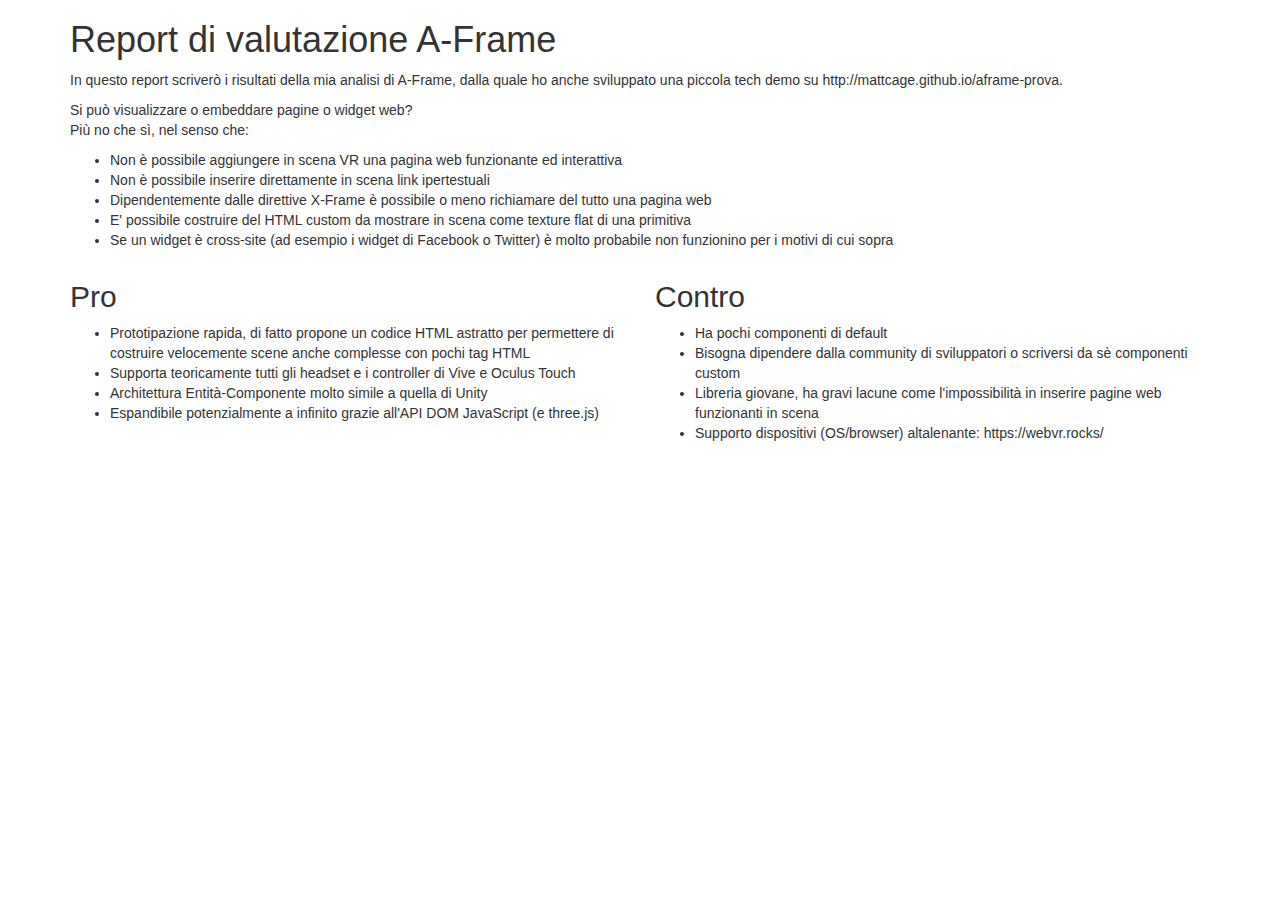
==== report/index.html @ ffa0d674 "Reporting" ====
<!DOCTYPE html>
<html lang="en">
  <head>
    <meta charset="utf-8">
    <meta http-equiv="X-UA-Compatible" content="IE=edge">
    <meta name="viewport" content="width=device-width, initial-scale=1">
    <title>Untitled Document</title>
    <!-- Bootstrap -->
    <link href="../css/bootstrap.css" rel="stylesheet">

    <!-- HTML5 shim and Respond.js for IE8 support of HTML5 elements and media queries -->
    <!-- WARNING: Respond.js doesn't work if you view the page via file:// -->
    <!--[if lt IE 9]>
      <script src="https://oss.maxcdn.com/html5shiv/3.7.2/html5shiv.min.js"></script>
      <script src="https://oss.maxcdn.com/respond/1.4.2/respond.min.js"></script>
    <![endif]-->
  </head>
  <body>
  
    <div class="container">
      <div class="row">
        <div class="col-xs-12">
          <header>
            <h1>Report di valutazione A-Frame</h1>
          </header>
          <p>In questo report scriverò i risultati della mia analisi di A-Frame, dalla quale ho anche sviluppato una piccola tech demo su http://mattcage.github.io/aframe-prova.</p>
          <p>Si può visualizzare o embeddare pagine o widget web?<br>Più no che sì, nel senso che:</p>
          <ul>
            <li>Non è possibile aggiungere in scena VR una pagina web funzionante ed interattiva</li>
            <li>Non è possibile inserire direttamente in scena link ipertestuali</li>
            <li>Dipendentemente dalle direttive X-Frame è possibile o meno richiamare del tutto una pagina web</li>
            <li>E' possibile costruire del HTML custom da mostrare in scena come texture flat di una primitiva</li>
            <li>Se un widget è cross-site (ad esempio i widget di Facebook o Twitter) è molto probabile non funzionino per i motivi di cui sopra</li>
          </ul>
        </div>
        <div class="col-xs-12 col-sm-6">
          <h2>Pro</h2>
          <ul>
            <li>Prototipazione rapida, di fatto propone un codice HTML astratto per permettere di costruire velocemente scene anche complesse con pochi tag HTML</li>
            <li>Supporta teoricamente tutti gli headset e i controller di Vive e Oculus Touch</li>
            <li>Architettura Entità-Componente molto simile a quella di Unity</li>
            <li>Espandibile potenzialmente a infinito grazie all'API DOM JavaScript (e three.js)</li>
          </ul>
        </div>
        <div class="col-xs-12 col-sm-6">
          <h2>Contro</h2>
          <ul>
            <li>Ha pochi componenti di default</li>
            <li>Bisogna dipendere dalla community di sviluppatori o scriversi da sè componenti custom</li>
            <li>Libreria giovane, ha gravi lacune come l'impossibilità in inserire pagine web funzionanti in scena</li>
            <li>Supporto dispositivi (OS/browser) altalenante: https://webvr.rocks/</li>
          </ul>
        </div>
      </div>
    </div>
  
	<!-- jQuery (necessary for Bootstrap's JavaScript plugins) --> 
	<script src="../js/jquery-1.11.3.min.js"></script>

	<!-- Include all compiled plugins (below), or include individual files as needed --> 
	<script src="../js/bootstrap.js"></script>
  </body>
</html>
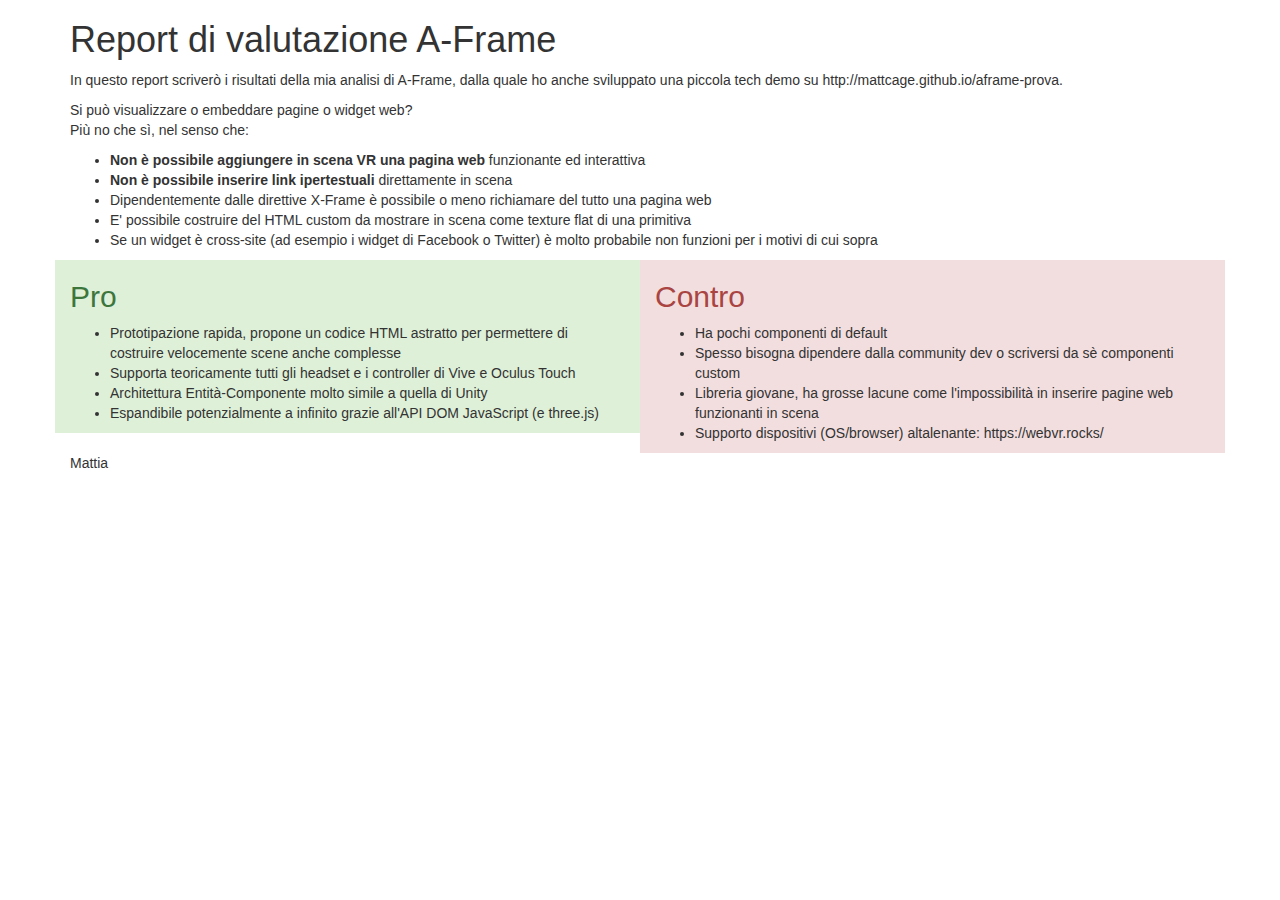
==== commit 4b08b088: "Some edit to the Report" ====
--- a/report/index.html
+++ b/report/index.html
@@ -1,13 +1,12 @@
 <!DOCTYPE html>
-<html lang="en">
+<html lang="it">
   <head>
     <meta charset="utf-8">
     <meta http-equiv="X-UA-Compatible" content="IE=edge">
     <meta name="viewport" content="width=device-width, initial-scale=1">
-    <title>Untitled Document</title>
+    <title>Report di valutazione A-Frame</title>
     <!-- Bootstrap -->
     <link href="../css/bootstrap.css" rel="stylesheet">
-
     <!-- HTML5 shim and Respond.js for IE8 support of HTML5 elements and media queries -->
     <!-- WARNING: Respond.js doesn't work if you view the page via file:// -->
     <!--[if lt IE 9]>
@@ -19,45 +18,52 @@
   
     <div class="container">
       <div class="row">
+        <header class="col-xs-12">
+          <h1>Report di valutazione A-Frame</h1>
+        </header>
         <div class="col-xs-12">
-          <header>
-            <h1>Report di valutazione A-Frame</h1>
-          </header>
           <p>In questo report scriverò i risultati della mia analisi di A-Frame, dalla quale ho anche sviluppato una piccola tech demo su http://mattcage.github.io/aframe-prova.</p>
           <p>Si può visualizzare o embeddare pagine o widget web?<br>Più no che sì, nel senso che:</p>
           <ul>
-            <li>Non è possibile aggiungere in scena VR una pagina web funzionante ed interattiva</li>
-            <li>Non è possibile inserire direttamente in scena link ipertestuali</li>
+            <li><strong>Non è possibile aggiungere in scena VR una pagina web</strong> funzionante ed interattiva</li>
+            <li><strong>Non è possibile inserire link ipertestuali</strong> direttamente in scena</li>
             <li>Dipendentemente dalle direttive X-Frame è possibile o meno richiamare del tutto una pagina web</li>
             <li>E' possibile costruire del HTML custom da mostrare in scena come texture flat di una primitiva</li>
-            <li>Se un widget è cross-site (ad esempio i widget di Facebook o Twitter) è molto probabile non funzionino per i motivi di cui sopra</li>
+            <li>Se un widget è cross-site (ad esempio i widget di Facebook o Twitter) è molto probabile non funzioni per i motivi di cui sopra</li>
           </ul>
         </div>
-        <div class="col-xs-12 col-sm-6">
-          <h2>Pro</h2>
+      </div>
+      <div class="row">
+        <div class="col-xs-12 col-sm-6 bg-success">
+          <h2 class="text-success">Pro</h2>
           <ul>
-            <li>Prototipazione rapida, di fatto propone un codice HTML astratto per permettere di costruire velocemente scene anche complesse con pochi tag HTML</li>
+            <li>Prototipazione rapida, propone un codice HTML astratto per permettere di costruire velocemente scene anche complesse</li>
             <li>Supporta teoricamente tutti gli headset e i controller di Vive e Oculus Touch</li>
             <li>Architettura Entità-Componente molto simile a quella di Unity</li>
             <li>Espandibile potenzialmente a infinito grazie all'API DOM JavaScript (e three.js)</li>
           </ul>
         </div>
-        <div class="col-xs-12 col-sm-6">
-          <h2>Contro</h2>
+        <div class="col-xs-12 col-sm-6 bg-danger">
+          <h2 class="text-danger">Contro</h2>
           <ul>
             <li>Ha pochi componenti di default</li>
-            <li>Bisogna dipendere dalla community di sviluppatori o scriversi da sè componenti custom</li>
-            <li>Libreria giovane, ha gravi lacune come l'impossibilità in inserire pagine web funzionanti in scena</li>
+            <li>Spesso bisogna dipendere dalla community dev o scriversi da sè componenti custom</li>
+            <li>Libreria giovane, ha grosse lacune come l'impossibilità in inserire pagine web funzionanti in scena</li>
             <li>Supporto dispositivi (OS/browser) altalenante: https://webvr.rocks/</li>
           </ul>
         </div>
       </div>
+      <div class="row">
+        <footer class="col-xs-12">
+          <p>Mattia</p>
+        </footer>
+      </div>
     </div>
   
-	<!-- jQuery (necessary for Bootstrap's JavaScript plugins) --> 
-	<script src="../js/jquery-1.11.3.min.js"></script>
-
-	<!-- Include all compiled plugins (below), or include individual files as needed --> 
-	<script src="../js/bootstrap.js"></script>
+    <!-- jQuery (necessary for Bootstrap's JavaScript plugins) --> 
+    <script src="../js/jquery-1.11.3.min.js"></script>
+    <!-- Include all compiled plugins (below), or include individual files as needed --> 
+    <script src="../js/bootstrap.js"></script>
+    
   </body>
 </html>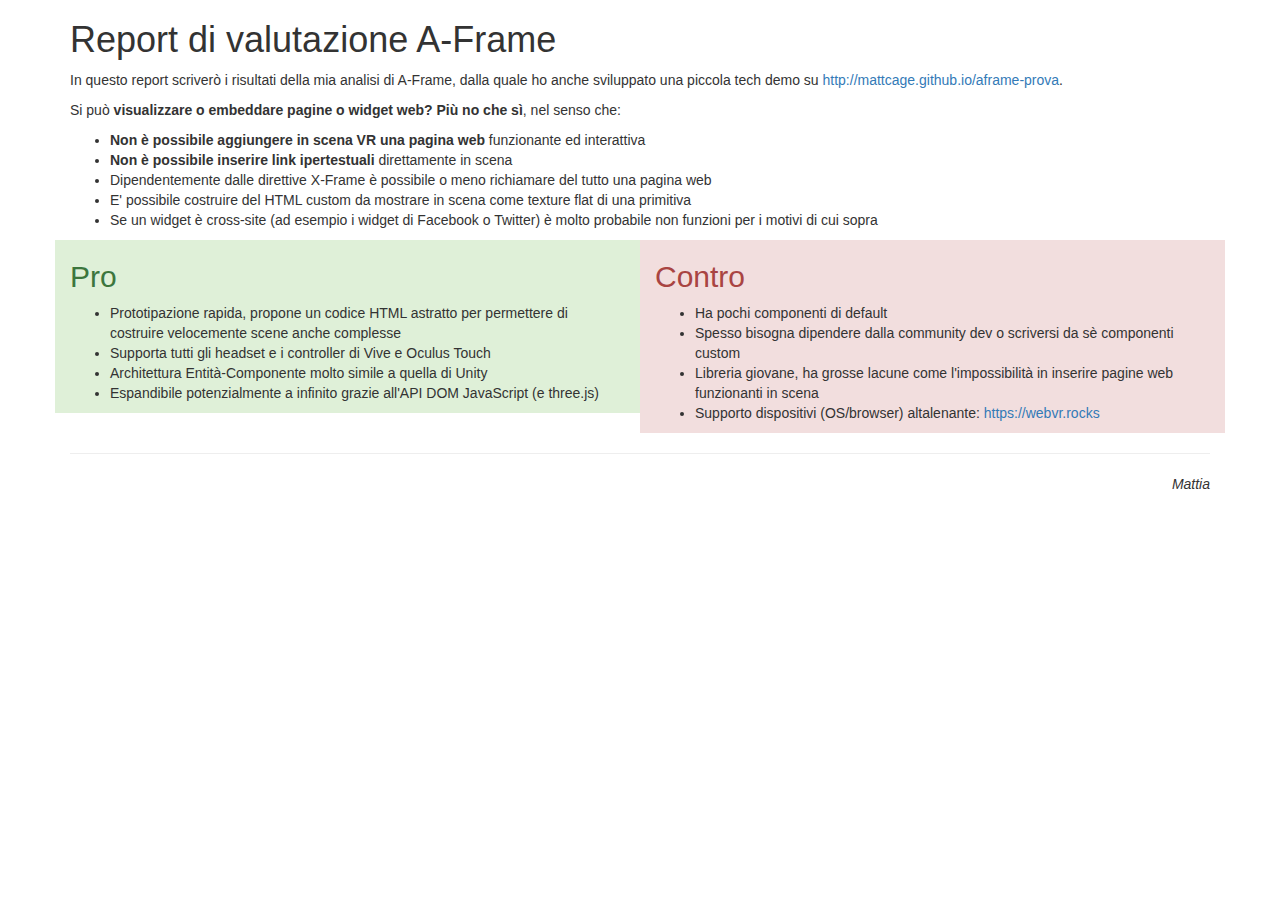
==== commit e58af993: "Other edits to the report" ====
--- a/report/index.html
+++ b/report/index.html
@@ -22,8 +22,8 @@
           <h1>Report di valutazione A-Frame</h1>
         </header>
         <div class="col-xs-12">
-          <p>In questo report scriverò i risultati della mia analisi di A-Frame, dalla quale ho anche sviluppato una piccola tech demo su http://mattcage.github.io/aframe-prova.</p>
-          <p>Si può visualizzare o embeddare pagine o widget web?<br>Più no che sì, nel senso che:</p>
+          <p>In questo report scriverò i risultati della mia analisi di A-Frame, dalla quale ho anche sviluppato una piccola tech demo su <a href="http://mattcage.github.io/aframe-prova" target="_blank">http://mattcage.github.io/aframe-prova</a>.</p>
+          <p>Si può <strong>visualizzare o embeddare pagine o widget web? Più no che sì</strong>, nel senso che:</p>
           <ul>
             <li><strong>Non è possibile aggiungere in scena VR una pagina web</strong> funzionante ed interattiva</li>
             <li><strong>Non è possibile inserire link ipertestuali</strong> direttamente in scena</li>
@@ -38,7 +38,7 @@
           <h2 class="text-success">Pro</h2>
           <ul>
             <li>Prototipazione rapida, propone un codice HTML astratto per permettere di costruire velocemente scene anche complesse</li>
-            <li>Supporta teoricamente tutti gli headset e i controller di Vive e Oculus Touch</li>
+            <li>Supporta tutti gli headset e i controller di Vive e Oculus Touch</li>
             <li>Architettura Entità-Componente molto simile a quella di Unity</li>
             <li>Espandibile potenzialmente a infinito grazie all'API DOM JavaScript (e three.js)</li>
           </ul>
@@ -49,13 +49,18 @@
             <li>Ha pochi componenti di default</li>
             <li>Spesso bisogna dipendere dalla community dev o scriversi da sè componenti custom</li>
             <li>Libreria giovane, ha grosse lacune come l'impossibilità in inserire pagine web funzionanti in scena</li>
-            <li>Supporto dispositivi (OS/browser) altalenante: https://webvr.rocks/</li>
+            <li>Supporto dispositivi (OS/browser) altalenante: <a href="https://webvr.rocks" target="_blank">https://webvr.rocks</a></li>
           </ul>
         </div>
       </div>
       <div class="row">
+        <div class="col-xs-12">
+          <hr>
+        </div>
+      </div>
+      <div class="row">
         <footer class="col-xs-12">
-          <p>Mattia</p>
+          <p class="text-right"><em>Mattia</em></p>
         </footer>
       </div>
     </div>
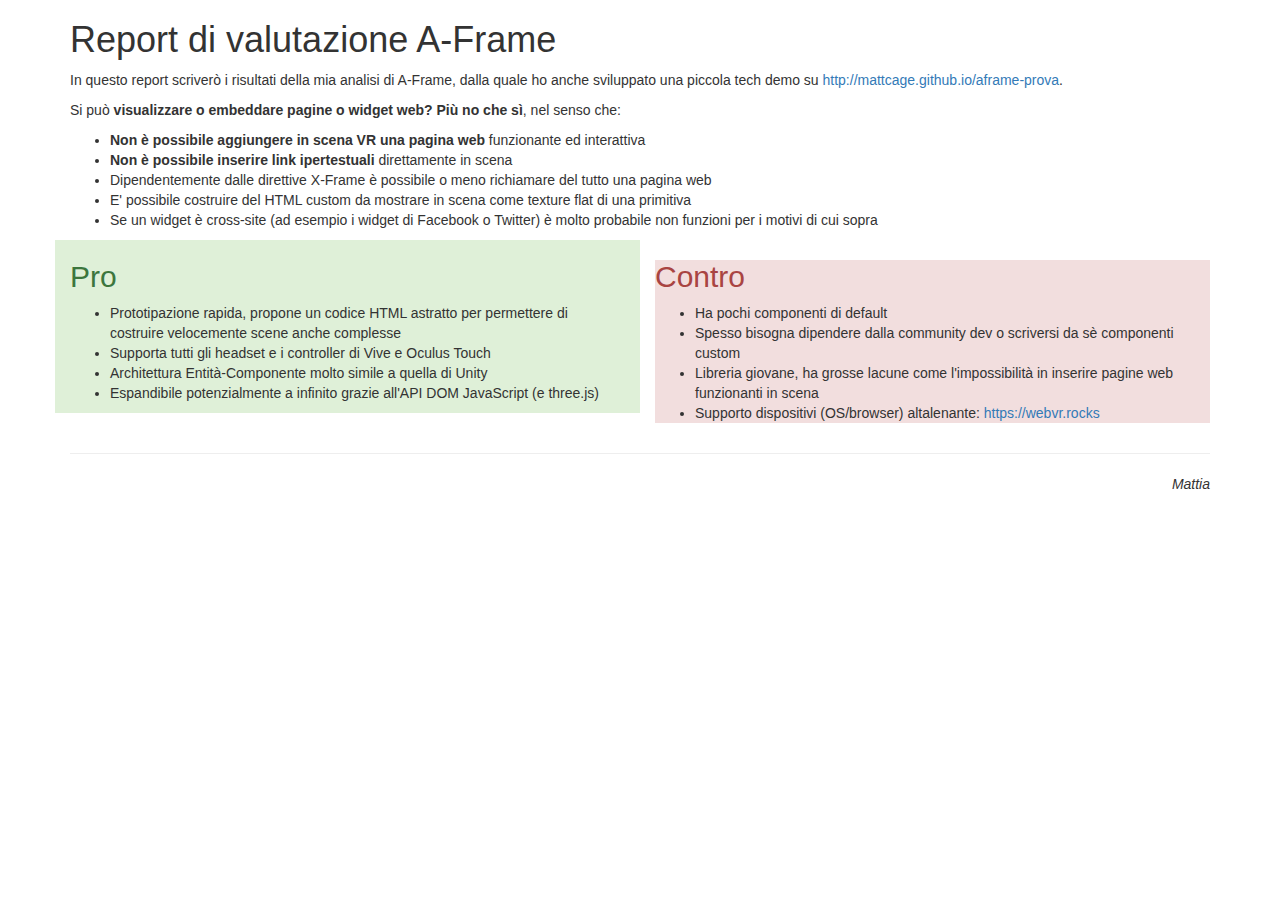
==== commit 719ced15: "Test for report" ====
--- a/report/index.html
+++ b/report/index.html
@@ -13,6 +13,11 @@
       <script src="https://oss.maxcdn.com/html5shiv/3.7.2/html5shiv.min.js"></script>
       <script src="https://oss.maxcdn.com/respond/1.4.2/respond.min.js"></script>
     <![endif]-->
+    <style>
+      .box-padding {
+        padding: 10px;
+      }
+    </style>
   </head>
   <body>
   
@@ -43,14 +48,16 @@
             <li>Espandibile potenzialmente a infinito grazie all'API DOM JavaScript (e three.js)</li>
           </ul>
         </div>
-        <div class="col-xs-12 col-sm-6 bg-danger">
-          <h2 class="text-danger">Contro</h2>
-          <ul>
-            <li>Ha pochi componenti di default</li>
-            <li>Spesso bisogna dipendere dalla community dev o scriversi da sè componenti custom</li>
-            <li>Libreria giovane, ha grosse lacune come l'impossibilità in inserire pagine web funzionanti in scena</li>
-            <li>Supporto dispositivi (OS/browser) altalenante: <a href="https://webvr.rocks" target="_blank">https://webvr.rocks</a></li>
-          </ul>
+        <div class="col-xs-12 col-sm-6">
+          <div class="bg-danger">
+            <h2 class="text-danger">Contro</h2>
+            <ul>
+              <li>Ha pochi componenti di default</li>
+              <li>Spesso bisogna dipendere dalla community dev o scriversi da sè componenti custom</li>
+              <li>Libreria giovane, ha grosse lacune come l'impossibilità in inserire pagine web funzionanti in scena</li>
+              <li>Supporto dispositivi (OS/browser) altalenante: <a href="https://webvr.rocks" target="_blank">https://webvr.rocks</a></li>
+            </ul>
+          </div>          
         </div>
       </div>
       <div class="row">
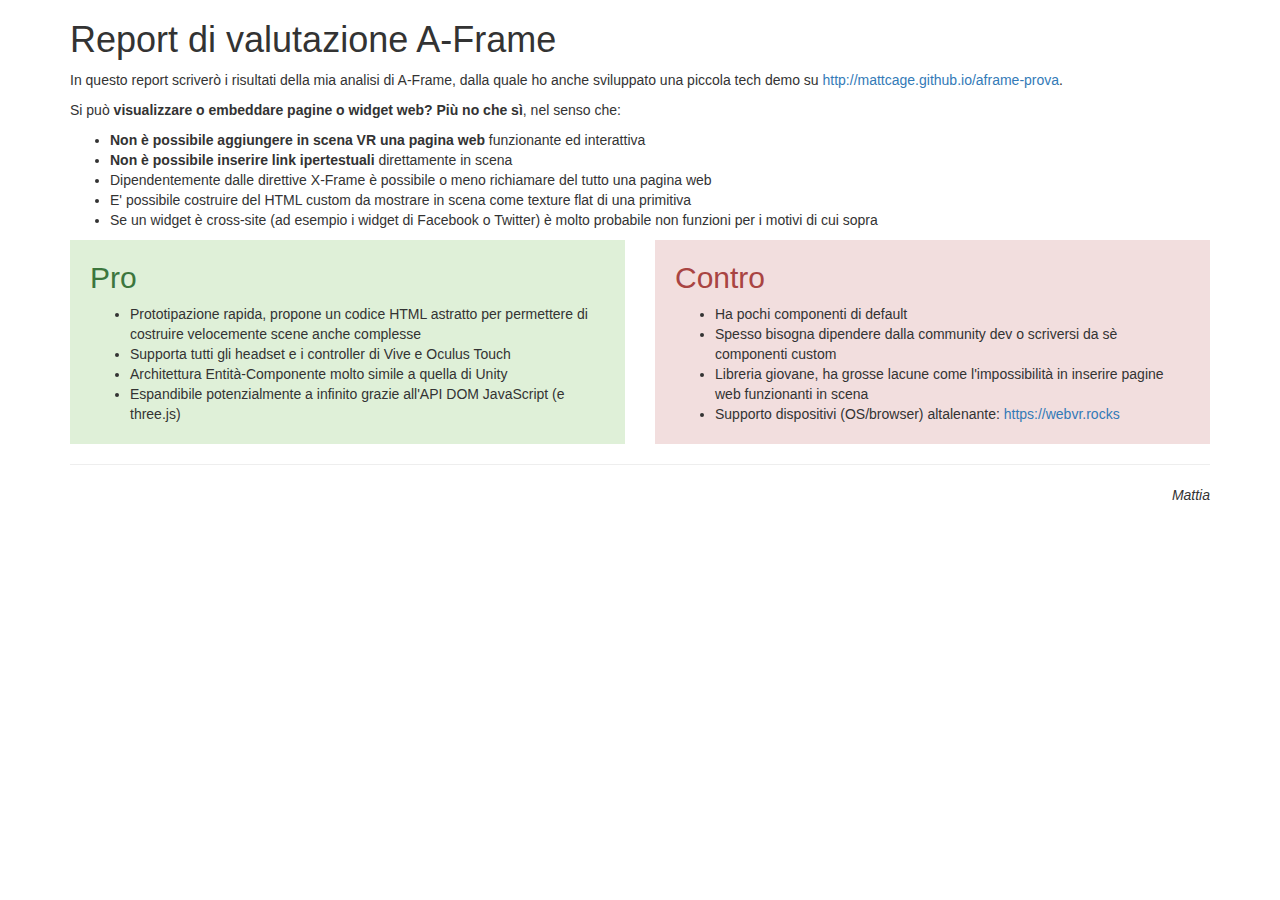
==== commit bf071d0c: "Adjusting pro and cons graphics render" ====
--- a/report/index.html
+++ b/report/index.html
@@ -15,7 +15,7 @@
     <![endif]-->
     <style>
       .box-padding {
-        padding: 10px;
+        padding: 1px 20px 10px 20px;
       }
     </style>
   </head>
@@ -39,17 +39,19 @@
         </div>
       </div>
       <div class="row">
-        <div class="col-xs-12 col-sm-6 bg-success">
-          <h2 class="text-success">Pro</h2>
-          <ul>
-            <li>Prototipazione rapida, propone un codice HTML astratto per permettere di costruire velocemente scene anche complesse</li>
-            <li>Supporta tutti gli headset e i controller di Vive e Oculus Touch</li>
-            <li>Architettura Entità-Componente molto simile a quella di Unity</li>
-            <li>Espandibile potenzialmente a infinito grazie all'API DOM JavaScript (e three.js)</li>
-          </ul>
+        <div class="col-xs-12 col-sm-6">
+          <div class="bg-success box-padding">
+            <h2 class="text-success">Pro</h2>
+            <ul>
+              <li>Prototipazione rapida, propone un codice HTML astratto per permettere di costruire velocemente scene anche complesse</li>
+              <li>Supporta tutti gli headset e i controller di Vive e Oculus Touch</li>
+              <li>Architettura Entità-Componente molto simile a quella di Unity</li>
+              <li>Espandibile potenzialmente a infinito grazie all'API DOM JavaScript (e three.js)</li>
+            </ul>
+          </div>          
         </div>
         <div class="col-xs-12 col-sm-6">
-          <div class="bg-danger">
+          <div class="bg-danger box-padding">
             <h2 class="text-danger">Contro</h2>
             <ul>
               <li>Ha pochi componenti di default</li>
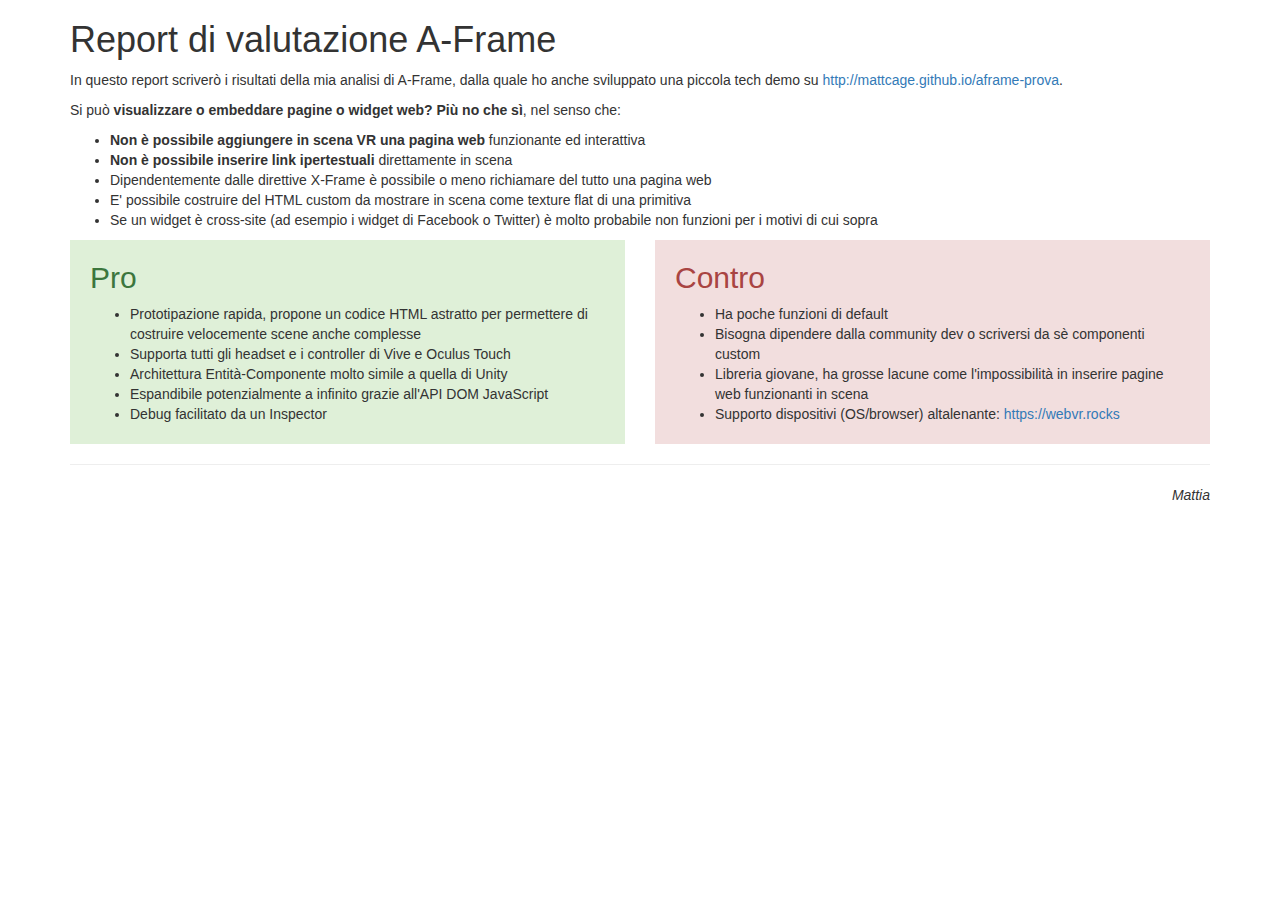
==== commit 176a0dae: "Edits to the Report" ====
--- a/report/index.html
+++ b/report/index.html
@@ -46,7 +46,8 @@
               <li>Prototipazione rapida, propone un codice HTML astratto per permettere di costruire velocemente scene anche complesse</li>
               <li>Supporta tutti gli headset e i controller di Vive e Oculus Touch</li>
               <li>Architettura Entità-Componente molto simile a quella di Unity</li>
-              <li>Espandibile potenzialmente a infinito grazie all'API DOM JavaScript (e three.js)</li>
+              <li>Espandibile potenzialmente a infinito grazie all'API DOM JavaScript</li>
+              <li>Debug facilitato da un Inspector</li>
             </ul>
           </div>          
         </div>
@@ -54,8 +55,8 @@
           <div class="bg-danger box-padding">
             <h2 class="text-danger">Contro</h2>
             <ul>
-              <li>Ha pochi componenti di default</li>
-              <li>Spesso bisogna dipendere dalla community dev o scriversi da sè componenti custom</li>
+              <li>Ha poche funzioni di default</li>
+              <li>Bisogna dipendere dalla community dev o scriversi da sè componenti custom</li>
               <li>Libreria giovane, ha grosse lacune come l'impossibilità in inserire pagine web funzionanti in scena</li>
               <li>Supporto dispositivi (OS/browser) altalenante: <a href="https://webvr.rocks" target="_blank">https://webvr.rocks</a></li>
             </ul>
